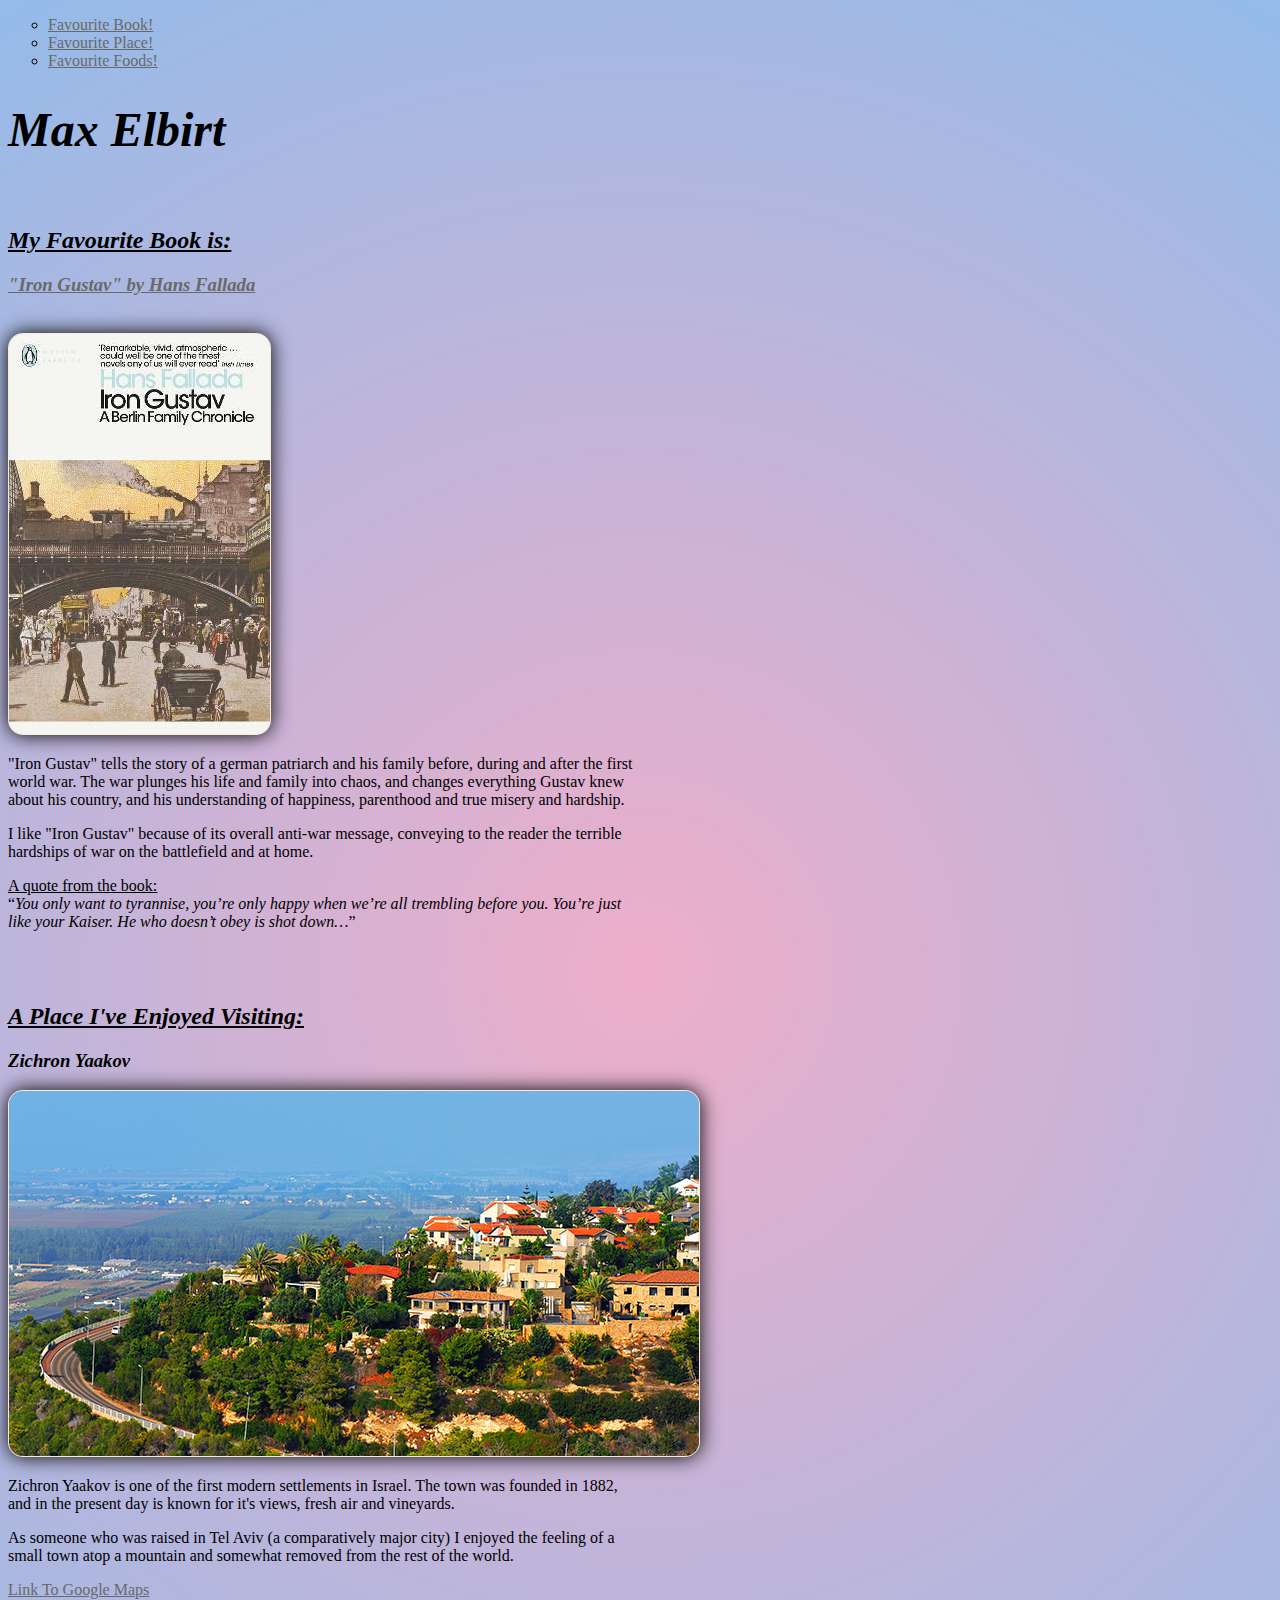
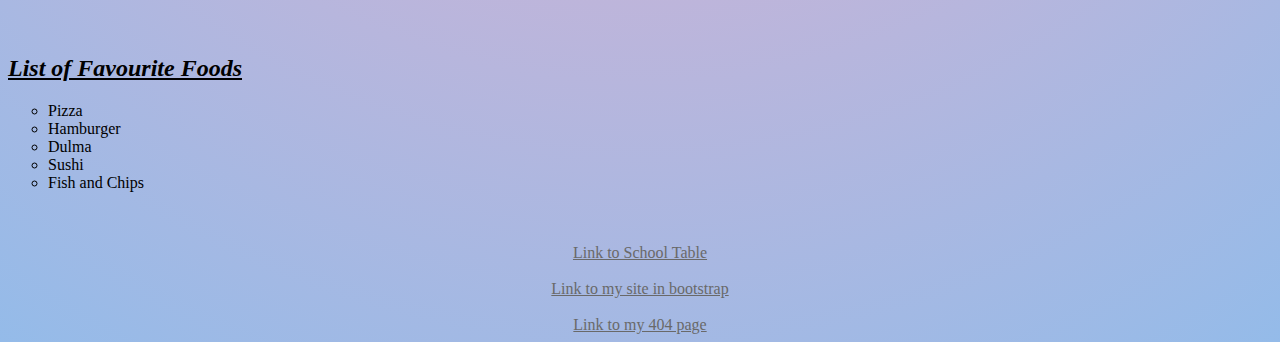
==== index.html @ 82505a6f "initial commit" ====
<!DOCTYPE html>
<html lang="en">
<head>
    <meta charset="UTF-8"><title>Max Elbirt</title><link rel="apple-touch-icon" sizes="180x180" href="/graphics/apple-touch-icon.png">
    <link rel="icon" type="image/png" sizes="32x32" href="/graphics/favicon-32x32.png">
    <link rel="icon" type="image/png" sizes="16x16" href="/graphics/favicon-16x16.png">
    <link rel="manifest" href="/site.webmanifest">
    <link rel="mask-icon" href="/safari-pinned-tab.svg" color="#5bbad5">
    <meta name="msapplication-TileColor" content="#da532c">
    <meta name="theme-color" content="#ffffff">
    <link rel="stylesheet" href="styles.css">
</head>


<nav class="menu">
    <ul>
        <li><a href="#book">Favourite Book!</a></li>
        <li><a href="#place">Favourite Place!</a></li>
        <li><a href="#food">Favourite Foods!</a></li>
    </ul>
</nav>
<body>
<h1>Max Elbirt</h1>
<br>
<h2 id="book"><u>My Favourite Book is:</u></h2><a href="https://www.goodreads.com/book/show/21087479-iron-gustav" target="_blank">
    <h3>"Iron Gustav" by Hans Fallada</h3></a>
<br>

<img src="/graphics/gustav_cover.jpg" alt="an image of the cover of the book 'Iron Gustav'" title="an image of the cover of the book 'Iron Gustav'">

<br>
<p>"Iron Gustav" tells the story of a german patriarch and his family before, during and after the
first world war. The war plunges his life and family into chaos, and changes everything Gustav knew about his country,
    and his understanding of happiness, parenthood and true misery and hardship.</p>
<p>I like "Iron Gustav" because of its overall anti-war message, conveying to the reader the terrible hardships of war
on the battlefield and at home.</p>
<p><u>A quote from the book:</u><br>
<q><span style="font-style: italic">You only want to tyrannise, you’re only happy when we’re all trembling before you. You’re just like your Kaiser.
    He who doesn’t obey is shot down…</span></q></p>
<br>
<br>
<h2 id="place"><u>A Place I've Enjoyed Visiting:</u></h2>
<h3>Zichron Yaakov</h3>
<img src="/graphics/Zichron-yaakov_Israel_Konstantnin_Shutterstock.jpg" alt="an image of the town Zichron Yaakov" title="an image of the town Zichron Yaakov">
<p>Zichron Yaakov is one of the first modern settlements in Israel. The town was founded in 1882, and in the present day
    is known for it's views, fresh air and vineyards.</p>
<p>As someone who was raised in Tel Aviv (a comparatively major city) I enjoyed the feeling of a small town atop a
    mountain and somewhat removed from the rest of the world. </p>
<a href="https://goo.gl/maps/gQrwG2xCmUAsQzYKA" target="_blank">Link To Google Maps</a>
<br>
<br>
<br>
<h2 id="food"><u>List of Favourite Foods</u></h2>
<ul>
    <li>Pizza</li>
    <li>Hamburger</li>
    <li>Dulma</li>
    <li>Sushi</li>
    <li>Fish and Chips</li>
</ul>
<br>
<br>

<a href="schools.html" target="_parent" style="display:block; width: fit-content;
 margin-left: auto; margin-right: auto">Link to School Table</a>
<br>
<a href="Index_bootstrap.html" target="_parent" style="display:block; width: fit-content;
 margin-left: auto; margin-right: auto">Link to my site in bootstrap</a>
<br>
<a href="page_not_found.html" target="_parent" style="display:block; width: fit-content;
 margin-left: auto; margin-right: auto">Link to my 404 page</a>

</body>
</html>
---- styles.css ----
h1 {
            font-style: oblique;
            font-family: Algerian;
            font-size: xxx-large;
        }

h2 {
            font-style: oblique;
            font-family: Algerian;
        }

h3 {
            font-style: oblique;
            font-family: Algerian;
        }

a {
    color: dimgrey;
}

body {
    background: rgb(238,174,202);
    background: radial-gradient(circle, rgba(238,174,202,1) 0%, rgba(148,187,233,1) 100%);
}

li {
    list-style-type: circle;
}

img {
    max-width: 100%;
    height: auto;
    border-radius: 15px;
    box-shadow: 0 0 20px black;
    border-width: 1px;
    border-style: solid;
    border-color: antiquewhite;

}

p {
    width: 50%;
    font-family: Calibri;
    font-size: medium;
}
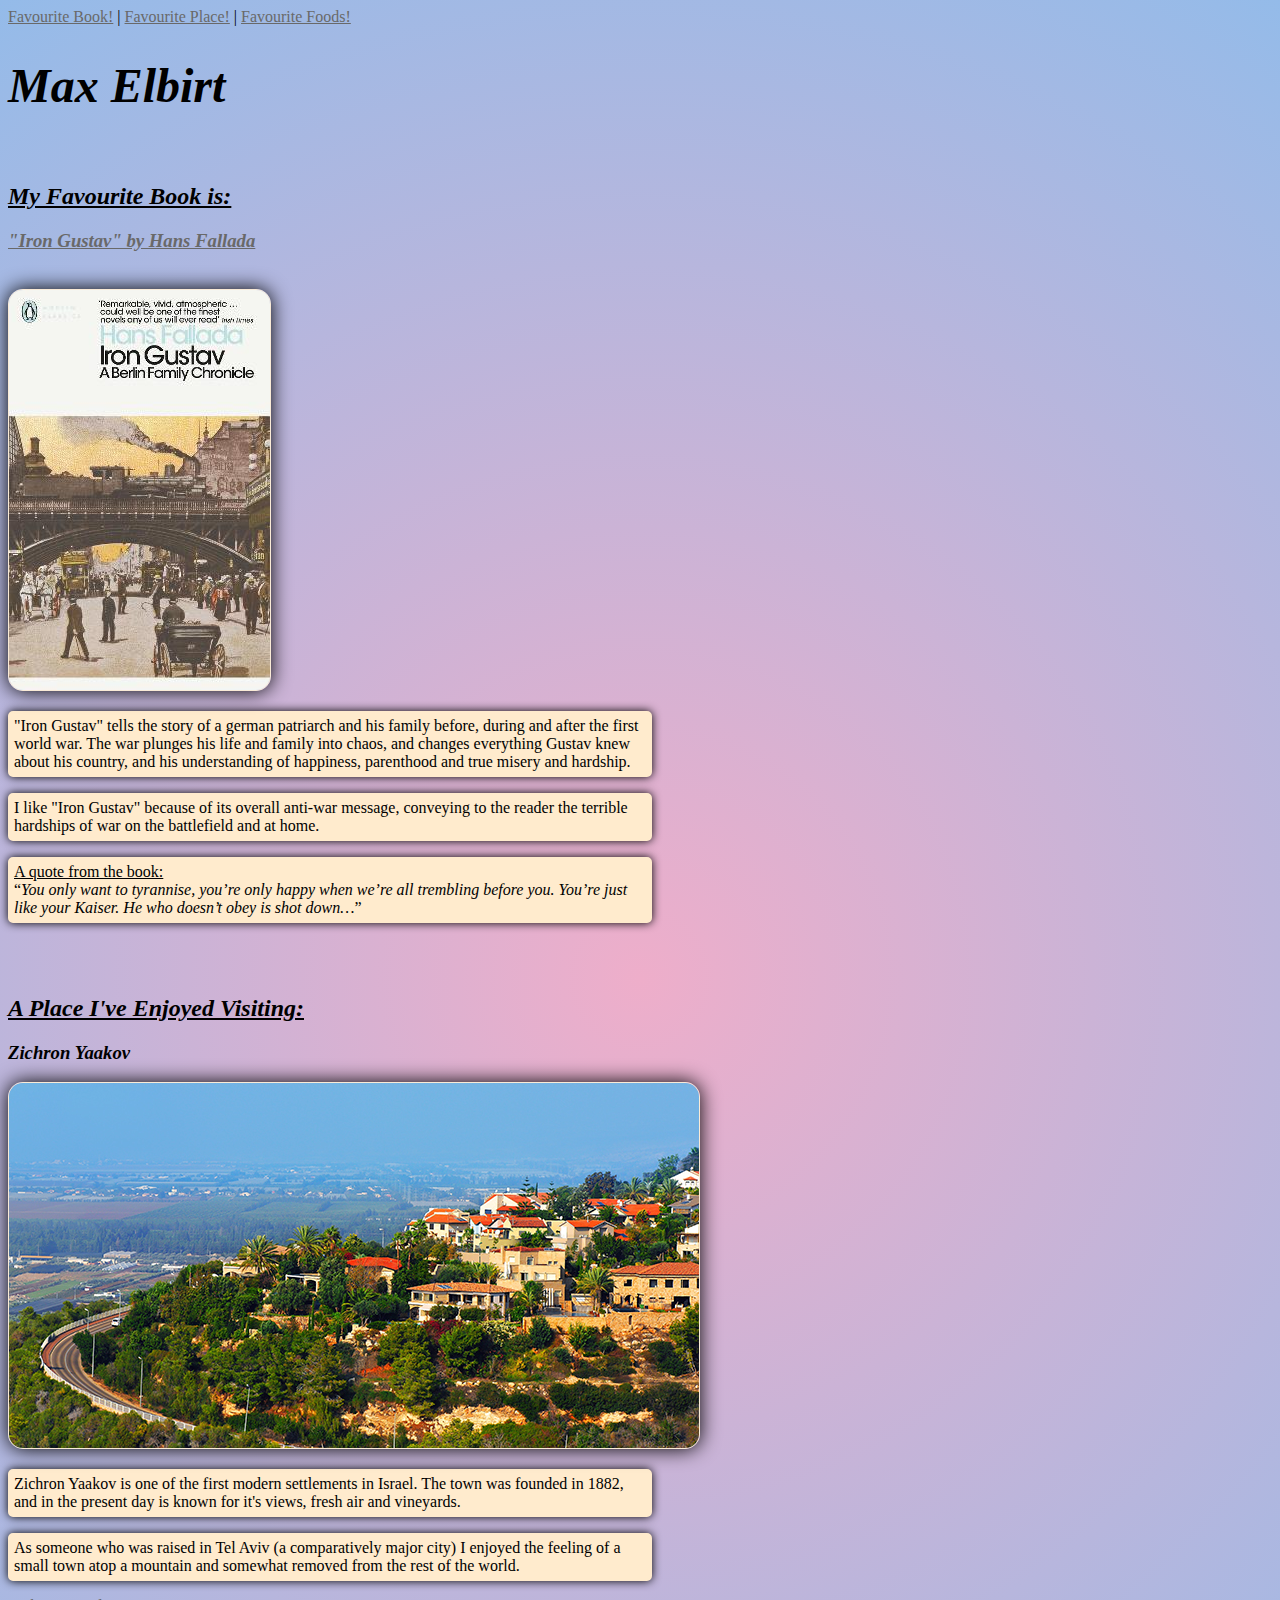
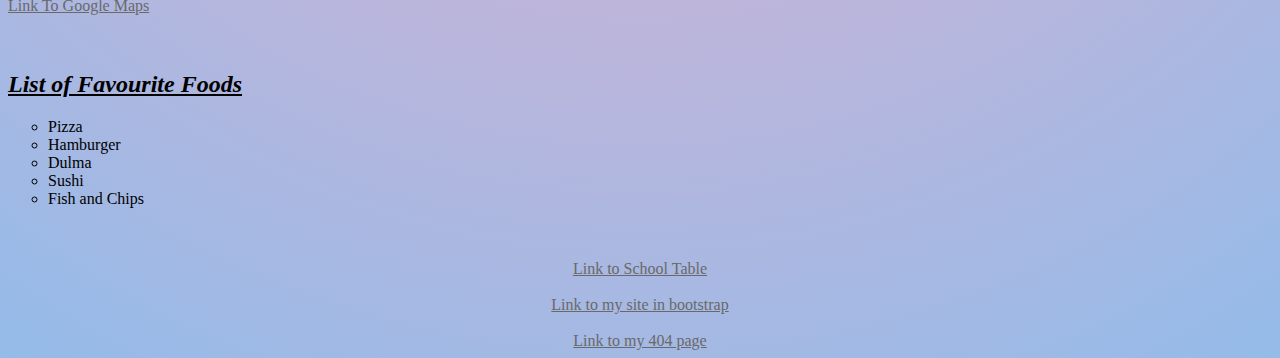
==== commit e38b08e4: "minor changes to nav menue" ====
--- a/index.html
+++ b/index.html
@@ -13,11 +13,9 @@
 
 
 <nav class="menu">
-    <ul>
-        <li><a href="#book">Favourite Book!</a></li>
-        <li><a href="#place">Favourite Place!</a></li>
-        <li><a href="#food">Favourite Foods!</a></li>
-    </ul>
+        <a href="#book">Favourite Book!</a> |
+        <a href="#place">Favourite Place!</a> |
+        <a href="#food">Favourite Foods!</a>
 </nav>
 <body>
 <h1>Max Elbirt</h1>
--- a/styles.css
+++ b/styles.css
@@ -42,4 +42,18 @@
     width: 50%;
     font-family: Calibri;
     font-size: medium;
-}+    border-collapse: collapse;
+    border-style: solid;
+    border-width: 5px;
+    border-color: blanchedalmond;
+    border-radius: 5px;
+    padding: 1px;
+    background-color: blanchedalmond;
+    box-shadow: 0 0 10px black;
+}
+
+p:hover{
+    background-color: burlywood;
+    border-color: burlywood;
+    font-size: xx-large;
+}
